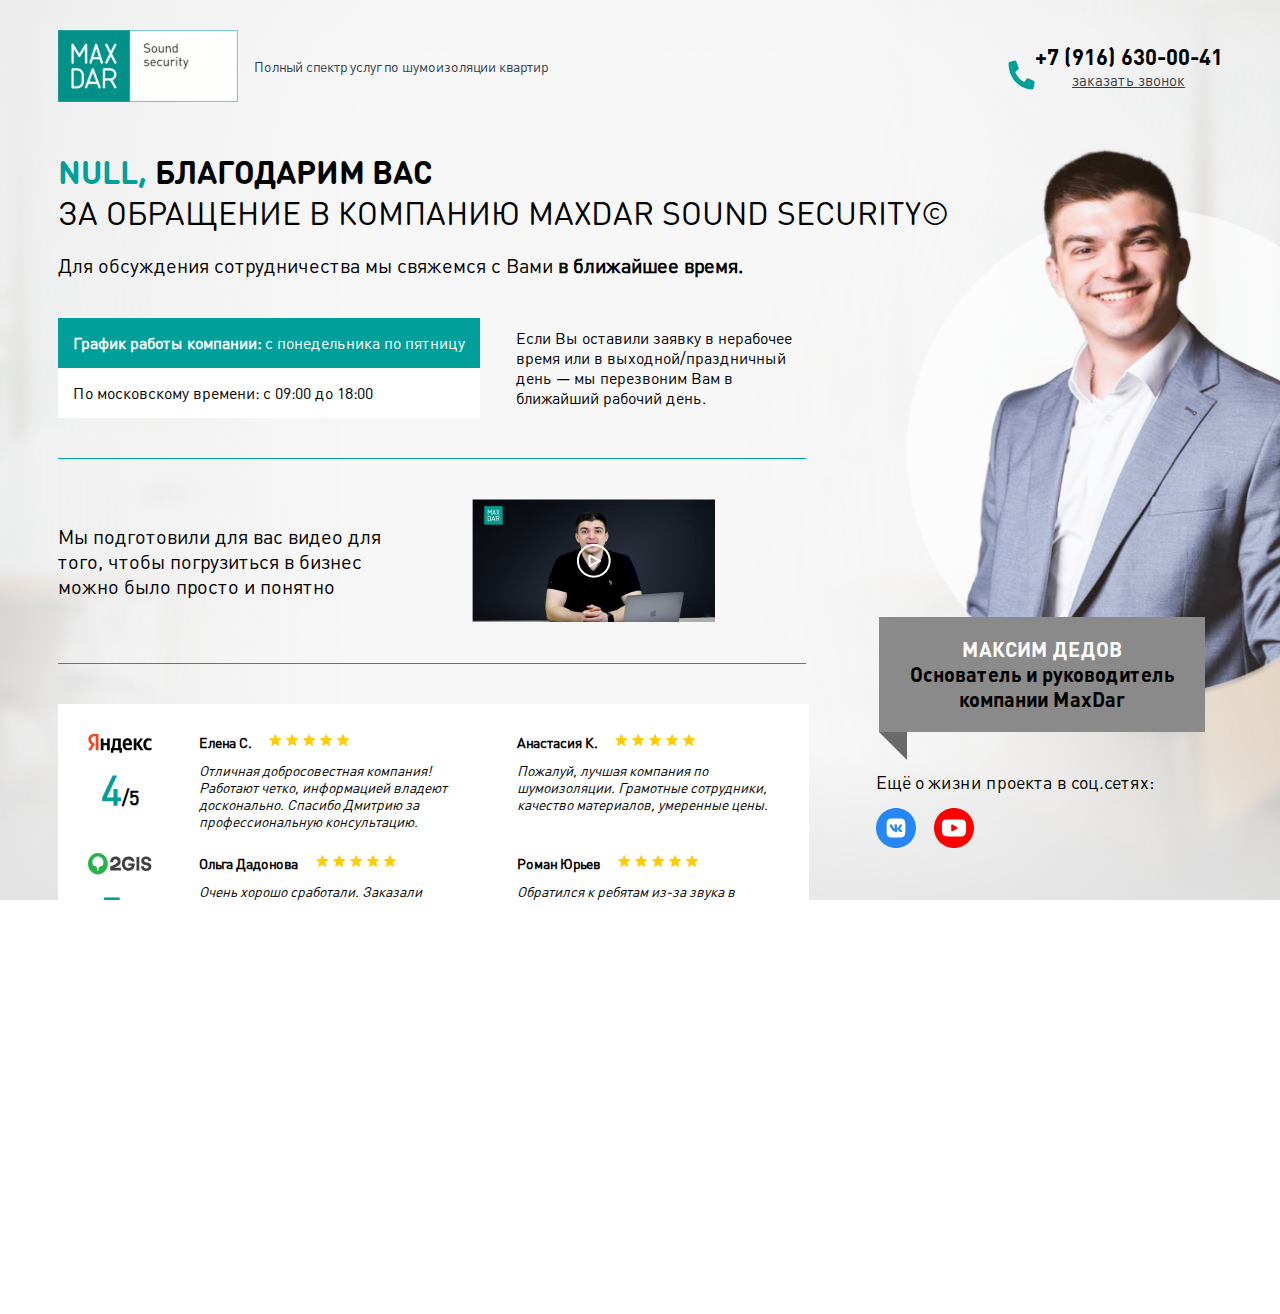
==== thanks.html @ f6398844 "last" ====
<!DOCTYPE html>
<html lang="en">
  <head>
    <meta charset="UTF-8" />
    <meta http-equiv="X-UA-Compatible" content="IE=edge" />
    <meta name="viewport" content="width=device-width, initial-scale=1.0" />
    <link rel="preconnect" href="https://fonts.gstatic.com" crossorigin />
    <link
      href="https://fonts.googleapis.com/css2?family=Bebas+Neue&family=Montserrat:wght@700&display=swap"
      rel="stylesheet"
    />
    <link rel="stylesheet" href="./css/reset.css" />
    <link rel="stylesheet" href="./css/thanks.css" />
    <link rel="stylesheet" href="./css/animate.css">
    <title></title>
  </head>

  <body id="thanks-body">
    <div class="wrapper thanks-wrapper">
      <header class="header">
        <div class="container">
          <div class="header__body">
            <div class="header__content">
              <div class="header__logo">
                <img src="./img/header/logo.svg" alt="logo" />
              </div>
              <p class="header__text">
                Полный спектр услуг по шумоизоляции квартир
              </p>
            </div>

            <div class="call__block">
              <div class="call__icon">
                <img src="./img/header/phone-icon.svg" alt="phone-icon" />
              </div>
              <div class="call__text">
                <a class="call__number" href="tel:+79166300041"
                  >+7 (916) 630-00-41</a
                >
                <a class="call__order" data-id="#phone"> заказать звонок </a>
              </div>
            </div>
          </div>
        </div>
      </header>
      <div class="thanks">
        <dib class="thanks__body">
          <div class="container">
            <div class="thanks__container">
              <h1 class="thanks__title title">
                <span id="thanks-name"></span>
                <span class="bold">благодарим Вас</span> <br />за обращение в
                компанию MaxDar Sound Security©
              </h1>
              <p class="thanks__description">
                Для обсуждения сотрудничества мы свяжемся с Вами
                <span>в ближайшее время.</span>
              </p>
              <div class="thanks__schedule">
                <div class="thanks__work-schedule">
                  <p class="thanks__schedule-item thanks__schedule-item1">
                    <span>График работы компании:</span> с понедельника по
                    пятницу
                  </p>
                  <p class="thanks__schedule-item thanks__schedule-item2">
                    По московскому времени: с 09:00 до 18:00
                  </p>
                </div>
                <p class="thanks__offdays">
                  Если Вы оставили заявку в нерабочее время или в
                  выходной/праздничный день — мы перезвоним Вам в ближайший
                  рабочий день.
                </p>
              </div>
              <div class="thanks__video">
                <p class="thanks__video-descrip">
                  Мы подготовили для вас видео для того, чтобы погрузиться в
                  бизнес можно было просто и понятно
                </p>
                <div class="thanks__video-play">
                  <iframe src="https://www.youtube.com/embed/GBQIynxa2lI?enablejsapi=1&version=3&wmode=transparent" title="YouTube video player" frameborder="0" allow="accelerometer; autoplay; clipboard-write; encrypted-media; gyroscope; picture-in-picture" allowfullscreen></iframe>
                  <img src="./img/thanks/poster.png" alt="poster" class="poster">
                </div>
              </div>
              <div class="thanks__social">
                <div class="thanks__social-comments">
                  <div class="thanks__social-icons">
                    <img src="./img/thanks/yandex.svg" alt="yandex" />
                    <p class="thanks__coment-mark">4<span>/5</span></p>
                    <img src="./img/thanks/2gis.svg" alt="2gis" />
                    <p class="thanks__coment-mark">5<span>/5</span></p>
                  </div>
                  <div class="thanks__social-coments">
                    <div class="social__coments-item">
                      <p class="social__name-reviewer">
                        Елена С.
                        <img src="./img/thanks/stars.svg" alt="stars" />
                      </p>
                      <p class="social__text-reviewer">
                        Отличная добросовестная компания! Работают четко,
                        информацией владеют досконально. Спасибо Дмитрию за
                        профессиональную консультацию.
                      </p>
                    </div>
                    <div class="social__coments-item">
                      <p class="social__name-reviewer">
                        Анастасия К.
                        <img src="./img/thanks/stars.svg" alt="stars" />
                      </p>
                      <p class="social__text-reviewer">
                        Пожалуй, лучшая компания по шумоизоляции. Грамотные
                        сотрудники, качество материалов, умеренные цены.
                      </p>
                    </div>
                    <div class="social__coments-item">
                      <p class="social__name-reviewer">
                        Ольга Дадонова
                        <img src="./img/thanks/stars.svg" alt="stars" />
                      </p>
                      <p class="social__text-reviewer">
                        Очень хорошо сработали. Заказали материал, все пришло
                        вовремя, ожидаемого качества. Молодцы. Спасибо. Будем
                        ещё заказывать.
                      </p>
                    </div>
                    <div class="social__coments-item">
                      <p class="social__name-reviewer">
                        Роман Юрьев
                        <img src="./img/thanks/stars.svg" alt="stars" />
                      </p>
                      <p class="social__text-reviewer">
                        Обратился к ребятам из-за звука в лифтовой шахте,
                        который слышно у меня в спальне. Результатом очень
                        доволен!
                      </p>
                    </div>
                  </div>
                </div>
                <div class="thanks__social-networks">
                  <div class="first__network">
                    <p class="social__network-life">
                      Ещё о жизни проекта в соц.сетях:
                    </p>
                    <div class="thanks__social-networks-icons">
                      <a href="https://vk.com/maxdarss" target="_blank"
                        ><img src="./img/thanks/vk.svg" alt="vk"
                      /></a>
                      <a
                        href="https://www.youtube.com/channel/UCJZ3tU3CVVN_T6oX4x-h0AQ"
                        target="_blank"
                        ><img src="./img/thanks/youtube.svg" alt="youtube"
                      /></a>
                    </div>
                  </div>
                  <div class="second__network">
                    <p class="thanks__brand-text">Главный сайт бренда:</p>
                    <p class="tahks__brand">
                      <a href="https://md-ss.ru/" target="_blank"
                        ><img src="./img/thanks/brend.svg" alt="brend"
                      /></a>
                    </p>
                  </div>
                </div>
              </div>
              <a class="thanks__back-homepage" href="index.html"
                >Вернуться на основную страницу
              </a>
              <p class="thanks__advertisement">
                Cоседей не выбирают, а шумоизоляцию можно выбрать у нас
              </p>
              <div class="thanks__card">
                <p class="thanks__card-name">
                  <span>Максим Дедов</span> <br />
                  Основатель и руководитель компании MaxDar
                </p>
                <div class="thanks__triangle"></div>
              </div>
            </div>
          </div>
        </dib>
      </div>
      <footer class="footer">
        <div class="container">
          <div class="footer__body">
            <div class="footer__first-block">
              <p class="footer__first-date">
                ©MaxDar Sound Security, 2018-
                <span class="date-now">2022</span> г.
              </p>
              <p class="footer__first-info">ООО «СК МАКСДАР», ИНН 5262379949</p>
              <div class="footer__first-place">
                <img src="./img/footer/place-icon.svg" alt="place" />
                <p class="footer__place-text">Россия, Нижний Новгород</p>
              </div>
            </div>
            <div class="footer__second-block">
              <a href="https://md-ss.ru/" target="_blank"
                ><img
                  class="footer__logo"
                  src="./img/footer/logo.svg"
                  alt="brand"
              /></a>
              <div class="footer__social-networks">
                <a
                  href="https://www.youtube.com/channel/UCJZ3tU3CVVN_T6oX4x-h0AQ"
                  target="_blank"
                  ><img src="./img/footer/youtube.svg" alt="youtube"
                /></a>
                <a href="https://vk.com/maxdarss" target="_blank"
                  ><img src="./img/footer/vk.svg" alt="vk"
                /></a>
              </div>
            </div>
            <div class="footer__third-block">
              <div class="header__call footer__call">
                <div class="footer__call-block call__block">
                  <div class="call__icon footer__call-icon">
                    <img src="./img/footer/phone-icon.svg" alt="phone-icon" />
                  </div>
                  <div class="call__text">
                    <a class="call__number" href="tel:+79219662408"
                      >8 (916) 630-00-41</a
                    >
                    <p class="call__order modal-phone">Бесплатный звонок</p>
                  </div>
                </div>
              </div>
              <p class="footer__policy politicy">Политика конфиденциальности</p>
              <div class="footer__franchise">
                <a
                  href="https://xn--5-7sbamtgf4aex7b0b.xn--p1ai/"
                  target="_blank"
                  ><img
                    src="./img/footer/franchises-logo.svg"
                    alt="logo"
                    class="franchise__logo"
                /></a>
                <div class="franchise__text">
                  <a
                    href="https://xn--5-7sbamtgf4aex7b0b.xn--p1ai/"
                    target="_blank"
                    >Упаковка и продвижение франшиз: «Франчайзинг5»</a
                  >
                </div>
              </div>
            </div>
          </div>
        </div>
      </footer>
    </div>
    <script src="./js/thanks.js"></script>
    <script src="./js/poster.js"></script>
    <script src="./js/wow.min.js"></script>
    <script>new WOW().init()</script>
  </body>
</html>
---- css/thanks.css ----
@font-face {
  font-family: "DIN Pro";
  font-style: normal;
  font-weight: 400;
  src: url("../fonts/DINPro.ttf");
}
@font-face {
  font-family: "DIN Pro-Bold";
  font-style: normal;
  font-weight: 700;
  src: url("../fonts/DINPro-Bold.ttf");
}
@font-face {
  font-family: "DIN Pro-Medium";
  font-style: normal;
  font-weight: 500;
  src: url("../fonts/DINPro-Medium.ttf");
}
@font-face {
  font-family: "DIN Pro-italic";
  font-style: normal;
  font-weight: 400;
  src: url("../fonts/DINPro-Italic.ttf");
}
@font-face {
  font-family: "DIN Round Pro";
  font-style: normal;
  font-weight: 400;
  src: url("../fonts/dinroundpro.otf");
}
@font-face {
  font-family: "DIN Round Pro-Bold";
  font-style: normal;
  font-weight: 700;
  src: url("../fonts/dinroundpro_bold.otf");
}

*,
*::after,
*::before {
  max-width: 100%;
}
html,
body {
  height: 100%;
  overflow-x: hidden;
  font-family: "DIN Pro";
  -webkit-font-smoothing: antialiased;
  -moz-osx-font-smoothing: grayscale;
}
.wrapper {
  min-height: 100%;

  display: flex;
  flex-direction: column;
  margin: 0 auto;
  position: relative;
}

.container {
  max-width: 1195px;
  padding: 0 15px;
  margin: 0 auto;
}

@media (max-width: 600px) {
  .container {
    width: 300px;
  }
}

.header {
  position: absolute;
  top: 0;
  left: 0;
  width: 100%;
  z-index: 2;
}
.header__body {
  display: flex;
  justify-content: space-between;
  align-items: center;
  padding: 30px 0px;
}
.header__content {
  display: flex;
  align-items: center;
}
.header__logo {
  padding-right: 16px;
}
.header__text {
  font-family: "DIN Pro";
  font-weight: 400;
  font-size: 14px;
  line-height: 17px;
  color: #303d4d;
}

.call__block {
  display: flex;
  align-items: flex-end;

  position: relative;
  z-index: 5;
}
.call__text {
  display: flex;
  flex-direction: column;
  align-items: center;
}
.call__number {
  font-family: "DIN Pro-Bold";
  font-weight: 700;
  font-size: 22px;
  line-height: 28px;
  color: #000000;
}
.call__order {
  font-style: normal;
  font-weight: 400;
  font-size: 15px;
  line-height: 19px;
  text-decoration-line: underline;
  color: #303d4d;
}
.call__block-effect {
  width: 454.79px;
  height: 123.02px;
  background-color: #fff;
  filter: blur(80px);
  border-radius: 90%;
  position: absolute;
  top: 0;
  right: 10%;
}
@media (max-width: 786px) {
  .header__text {
    display: none;
  }
}
@media (max-width: 600px) {
  .call__icon img {
    display: none;
  }
  .call__number {
    font-size: 16px;
  }
  .header__logo img {
    width: 100px;
    height: 40px;
  }
  .call__block-effect {
    display: none;
  }
}

.thanks {
  background: url("../img/thanks/Фон.png") 50% 0 / cover no-repeat;
  display: flex;
  flex-direction: column;
  justify-content: center;
  flex: 1 1 100%;
}

.thanks__title {
  font-family: "DIN Round Pro";
  font-size: 32px;
  line-height: 41px;
  text-transform: uppercase;
  color: rgba(0, 0, 0, 1);
}
.bold {
  font-family: "DIN Round Pro-Bold";
  font-weight: 700;
  display: inline-block;
}

#thanks-name {
  color: rgba(0, 159, 154, 1);
  font-family: "DIN Round Pro-Bold";
  font-weight: 700;
}

.thanks__description {
  margin-top: 20px;
  font-style: normal;
  font-weight: 400;
  font-size: 20px;
  line-height: 25px;
  color: #000000;
}

.thanks__description > span {
  font-weight: 700;
}

.thanks__schedule {
  margin-top: 40px;
  display: flex;
  max-width: 748px;
  justify-content: space-between;
  align-items: center;
  padding-bottom: 40px;
  border-bottom: 1px solid #009f9a;
}
.thanks__work-schedule {
  max-width: 428px;
}
.thanks__schedule-item {
  padding: 15px;
  font-family: "DIN Pro";
  font-size: 16px;
  line-height: 20px;
  flex: none;
  order: 0;
  flex-grow: 0;
}
.thanks__schedule-item > span {
  font-weight: 700;
}
.thanks__schedule-item1 {
  color: #ffffff;
  background-color: #009f9a;
}
.thanks__schedule-item2 {
  color: #000000;
  background-color: #fff;
}
.thanks__offdays {
  max-width: 290px;
  font-family: "DIN Pro";
  font-size: 16px;
  line-height: 20px;
  color: #000000;
}

.thanks__video {
  max-width: 748px;
  display: flex;
  align-items: center;
  padding: 40px 0px;
  border-bottom: 1px solid #009f9a;
}
.thanks__video-descrip {
  flex: 0 1 50%;
  font-family: "DIN Pro";
  font-size: 20px;
  line-height: 25px;
  color: #000000;
  margin-right: 80px;
}
.thanks__video-play {
  flex: 0 1 50%;
  position: relative;

}
.poster{
	position: absolute;
	top: 0;
	left: 0;

}
.thanks__video-play iframe,
.thanks__video-play video {
  object-fit: cover;
  width: 242px;
  height: 122px;
}

.thanks__social {
  margin: 40px 0;
  display: flex;
}

.thanks__social-comments {
  display: flex;
  background-color: #ffffff;
  padding: 30px 0 0 30px;
  max-width: 751px;
}
.thanks__coment-mark {
  text-align: center;
  margin: 12.5px 0 30px 0;
  font-family: "DIN Pro";
  font-weight: 700;
  font-size: 40px;
  line-height: 50px;
  color: #009f9a;
}
.thanks__coment-mark > span {
  font-size: 20px;
  color: #000000;
}

.thanks__social-coments {
  margin-left: 47px;
  padding-right: 30px;
  display: flex;
  flex-wrap: wrap;
  justify-content: space-between;
}
.social__coments-item {
  max-width: 262px;
}
.social__name-reviewer {
  font-family: "DIN Pro";
  font-weight: 700;
  font-size: 14px;
  line-height: 18px;
  flex: none;
  order: 0;
  flex-grow: 0;
}
.social__name-reviewer > img {
  margin-left: 15px;
}
.social__text-reviewer {
  margin-top: 10px;
  font-family: "DIN Pro";
  font-style: italic;
  font-weight: 400;
  font-size: 14px;
  line-height: 17px;
  color: #000000;
  flex: none;
  order: 1;
  flex-grow: 0;
}
.thanks__social-networks {
  padding-left: 67px;
  display: flex;
  flex-direction: column;
  justify-content: end;
}
.tahks__brand {
  margin-top: 15px;
}
.thanks__brand-text {
  margin-top: 51px;
  font-size: 18px;
  line-height: 22px;
  color: #000000;
  flex: none;
  order: 0;
  flex-grow: 0;
}
.thanks__social-networks-icons {
  margin-top: 15px;
}
.thanks__social-networks-icons > *:not(:last-child) {
  padding-right: 15px;
}
.social__network-life {
  font-weight: 400;
  font-size: 18px;
  line-height: 22px;
  color: #000000;
  flex: none;
  order: 0;
  flex-grow: 0;
}
.thanks__back-homepage {
  font-weight: 400;
  font-size: 18px;
  line-height: 22px;
  text-decoration-line: underline;
}
.thanks__advertisement {
  margin: 40px 0 42px 0;
  font-family: "DIN Round Pro-Bold";
  font-style: normal;
  font-weight: 700;
  font-size: 24px;
  line-height: 31px;
  text-transform: uppercase;
  color: #000000;
}
.thanks__container {
  padding-top: 151px;
  position: relative;
}
.thanks__card {
  max-width: 326px;
  position: absolute;
  top: 617px;
  left: 821px;
}

.thanks__card-name {
  font-family: "DIN Pro-Bold";
  font-size: 20px;
  line-height: 25px;
  text-align: center;
  color: #000000;
  padding: 20px;
  background-color: #8a8a8a;
}
.thanks__card-name > span {
  text-transform: uppercase;
  color: #ffffff;
}
.thanks__triangle {
  width: 0;
  height: 0;
  border-left: 28px solid transparent;
  border-top: 28px solid #6a6a6a;
}

@media (max-width: 1130px) {
  .thanks__card {
    display: none;
  }

  .thanks__social {
    align-items: center;
  }
}
@media (max-width: 999px) {
  .thanks {
    background: #f5f5f5;
  }
  .thanks__social-networks {
    padding-left: 20px;
  }
}

@media (max-width: 935px) {
  .thanks__social {
    flex-direction: column;
  }
  .thanks__social-networks {
    flex-direction: row;
    padding-left: 0px;
    margin-top: 15px;
    align-items: flex-start;
    width: 750px;
    justify-content: space-between;
    padding: 0px 15px;
  }
  .thanks__video-play {
    display: flex;
    justify-content: flex-end;
  }
  .thanks__video {
    padding: 40px 15px;
  }
  .thanks__video-descrip {
    font-size: 16px;
  }
  .thanks__brand-text {
    margin-top: 0px;
  }
  .social__network-life {
    width: 175px;
    text-align: center;
  }
  .first__network,
  .second__network {
    display: flex;
    flex-direction: column;
    justify-content: center;
    align-items: center;
  }
  .thanks__title {
    text-align: center;
  }
  .thanks__description {
    text-align: center;
  }
  .thanks__advertisement {
    margin: 30px 0;
    font-size: 20px;
    line-height: 125%;
    text-transform: uppercase;
    text-align: center;
  }
}
@media (max-width: 785px) {
  .thanks__title {
    font-size: 20px;
    line-height: 125%;
  }
  .thanks__description {
    font-size: 18px;
  }
  .thanks__schedule {
    margin: 0px 0px;
    padding-top: 15px;
    flex-direction: column;
    padding-bottom: 0;
  }

  .thanks__work-schedule {
    text-align: center;
  }
  .thanks__video {
    padding: 15px 15px;
    flex-direction: column;
  }
  .thanks__video-descrip {
    margin-right: 0px;
    text-align: center;
    padding-bottom: 10px;
  }
  .thanks__offdays {
    max-width: 430px;
    text-align: center;
    padding: 15px 0px;
  }
  .social__network-life {
    font-size: 16px;
  }
  .thanks__brand-text {
    font-size: 16px;
  }
  .thanks__social-comments {
    display: none;
  }
  .thanks__social-networks {
    flex-direction: column;
    align-items: center;
    justify-content: center;
    margin: 0 auto;
    width: 300px;
    padding: 0px 15px;
  }
  .first__network {
    padding-bottom: 15px;
  }
  .thanks__advertisement {
    margin: 15px 0;
    font-size: 18px;
  }
}
@media (max-width: 600px) {
  .thanks__back-homepage {
    display: block;
    text-align: center;
    font-size: 16px;
  }
}
.footer {
  background-color: #8a8a8a;
}
.footer__body {
  display: flex;
  justify-content: space-between;
  padding: 12px 0 14px 0;
}
.footer__first-block {
  max-width: 209px;
  display: flex;
  flex-direction: column;
  justify-content: space-between;
  font-size: 12px;
  line-height: 15px;

  color: #000000;
}
.footer__first-date {
  padding-top: 12px;
}
.footer__first-info {
  margin-top: 21.5px;
}
.footer__first-place {
  display: flex;
  align-items: center;
  margin-top: 16px;
}
.footer__place-text {
  margin-left: 17.5px;
}

.footer__second-block {
  padding-top: 3px;
  max-width: 88px;
  text-align: center;
}
.footer__logo {
  max-width: 76px;
}
.footer__social-networks {
  padding: 63% 0 8px 0;
}
.footer__social-networks > *:not(:last-child) {
  margin-right: 23px;
}

.footer__third-block {
  display: flex;
  flex-direction: column;
  align-items: flex-end;
}
.footer__call-icon {
  padding-bottom: 10px;
  padding-right: 19px;
}
.footer__policy {
  margin-top: 11.5px;
  font-size: 12px;
  line-height: 15px;
  text-align: center;
  text-decoration-line: underline;
  color: #000000;
}

.footer__franchise {
  margin-top: 19px;
  display: flex;
  align-items: center;
}
.franchise__text {
  max-width: 160px;
  padding-left: 10px;
  font-size: 12px;
  line-height: 15px;
  display: flex;
  align-items: center;

  color: #000000;
}
.country__logo {
  padding-right: 10px;
}

@media (max-width: 600px) {
  .footer__body {
    flex-direction: column;
  }
  .footer__first-block {
    margin: 0 auto;
  }
  .footer__second-block {
    margin: 0 auto;
  }
  .footer__third-block {
    align-items: center;
  }
  .footer__social-networks {
    padding: 20% 0 8px 0;
  }
}

/*  -----------------------------------------section client---------------------------------------- */
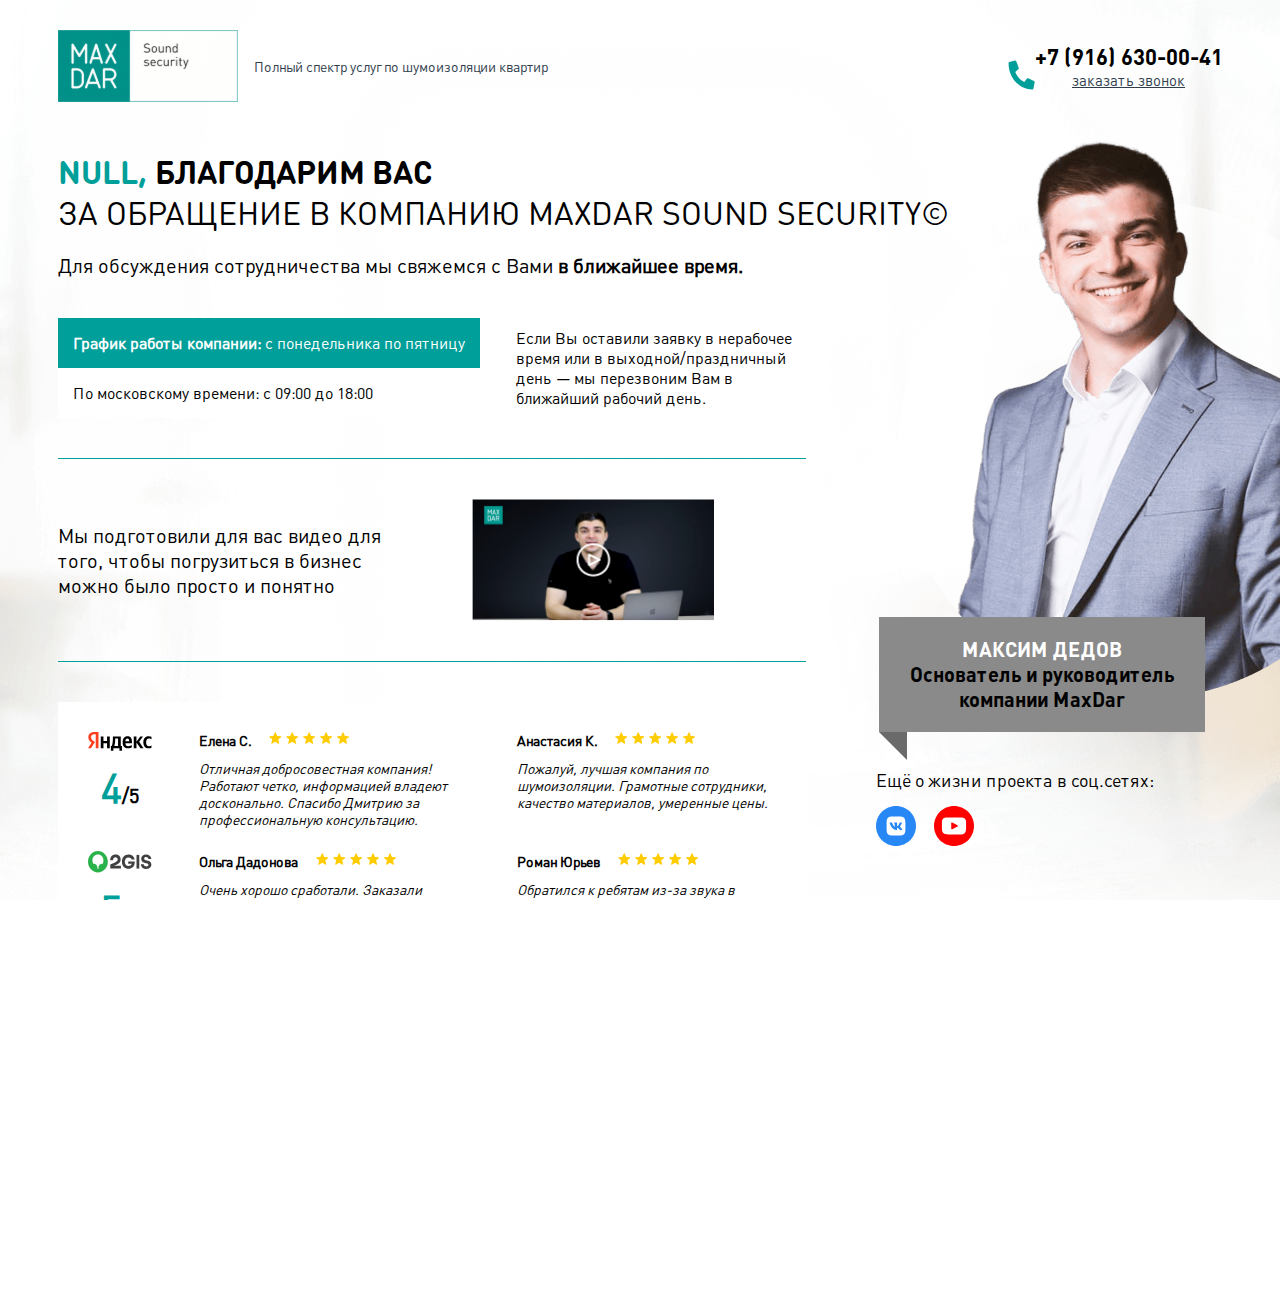
==== commit a2a809a3: "last" ====
--- a/thanks.html
+++ b/thanks.html
@@ -9,6 +9,11 @@
       href="https://fonts.googleapis.com/css2?family=Bebas+Neue&family=Montserrat:wght@700&display=swap"
       rel="stylesheet"
     />
+    <link
+      rel="stylesheet"
+      href="https://cdn.jsdelivr.net/npm/@fancyapps/ui/dist/fancybox.css"
+    />
+    <link rel="shortcut icon" href="favicon.ico" type="image/x-icon" />
     <link rel="stylesheet" href="./css/reset.css" />
     <link rel="stylesheet" href="./css/thanks.css" />
     <link rel="stylesheet" href="./css/animate.css">
@@ -78,8 +83,9 @@
                   бизнес можно было просто и понятно
                 </p>
                 <div class="thanks__video-play">
-                  <iframe src="https://www.youtube.com/embed/GBQIynxa2lI?enablejsapi=1&version=3&wmode=transparent" title="YouTube video player" frameborder="0" allow="accelerometer; autoplay; clipboard-write; encrypted-media; gyroscope; picture-in-picture" allowfullscreen></iframe>
-                  <img src="./img/thanks/poster.png" alt="poster" class="poster">
+                  <a data-fancybox href="https://www.youtube.com/embed/GBQIynxa2lI?enablejsapi=1&version=3&wmode=transparent"  data-width="1000" data-height="700">
+                    <img src="./img/thanks/poster.png" width="242" height="122" />
+                   </a>
                 </div>
               </div>
               <div class="thanks__social">
@@ -162,12 +168,6 @@
                   </div>
                 </div>
               </div>
-              <a class="thanks__back-homepage" href="index.html"
-                >Вернуться на основную страницу
-              </a>
-              <p class="thanks__advertisement">
-                Cоседей не выбирают, а шумоизоляцию можно выбрать у нас
-              </p>
               <div class="thanks__card">
                 <p class="thanks__card-name">
                   <span>Максим Дедов</span> <br />
@@ -175,6 +175,16 @@
                 </p>
                 <div class="thanks__triangle"></div>
               </div>
+              <div class="thanks__photo"><img src="./img/thanks/man.png" alt="man" class="photo__men">
+              <img src="./img/thanks/Ellipse.svg" alt="circle" class="photo__sircle"></div>
+              <a class="thanks__back-homepage" href="index.html"
+                >Вернуться на основную страницу
+              </a>
+              <p class="thanks__advertisement">
+                Cоседей не выбирают, а шумоизоляцию можно выбрать у нас
+              </p>
+             
+              
             </div>
           </div>
         </dib>
@@ -218,10 +228,10 @@
                     <img src="./img/footer/phone-icon.svg" alt="phone-icon" />
                   </div>
                   <div class="call__text">
-                    <a class="call__number" href="tel:+79219662408"
-                      >8 (916) 630-00-41</a
+                    <a class="call__number" href="tel:+79166300041"
+                      >+7 (916) 630-00-41</a
                     >
-                    <p class="call__order modal-phone">Бесплатный звонок</p>
+                    <p class="call__order modal-phone">Заказать звонок</p>
                   </div>
                 </div>
               </div>
@@ -249,7 +259,7 @@
       </footer>
     </div>
     <script src="./js/thanks.js"></script>
-    <script src="./js/poster.js"></script>
+    <script src="https://cdn.jsdelivr.net/npm/@fancyapps/ui@4.0/dist/fancybox.umd.js"></script>
     <script src="./js/wow.min.js"></script>
     <script>new WOW().init()</script>
   </body>
--- a/css/thanks.css
+++ b/css/thanks.css
@@ -156,7 +156,7 @@
 }
 
 .thanks {
-  background: url("../img/thanks/Фон.png") 50% 0 / cover no-repeat;
+  background: url("../img/thanks/thanks-back.png") 50% 0 / cover no-repeat;
   display: flex;
   flex-direction: column;
   justify-content: center;
@@ -385,8 +385,24 @@
   position: absolute;
   top: 617px;
   left: 821px;
-}
-
+  z-index: 10;
+}
+.thanks__photo{
+  position: relative;
+  bottom: 882px;
+  left: 839px;
+}
+.photo__men{
+  position: absolute;
+  top: 0;
+  left: 0;
+  z-index: 5;
+}
+.photo__sircle{
+  position: absolute;
+  top: 70px;
+  left: 0;
+}
 .thanks__card-name {
   font-family: "DIN Pro-Bold";
   font-size: 20px;
@@ -408,10 +424,12 @@
 }
 
 @media (max-width: 1130px) {
-  .thanks__card {
+  .thanks__card{
     display: none;
   }
-
+  .thanks__photo{
+    display: none;
+  }
   .thanks__social {
     align-items: center;
   }
@@ -532,6 +550,33 @@
     margin: 15px 0;
     font-size: 18px;
   }
+  .thanks__card{
+    display: block;
+    max-width: 270px;
+    padding-top: 190px;
+    position: relative;
+    left: 0;
+    top: 0;
+    z-index: 10;
+    margin: 0 auto;
+  }
+  .thanks__photo {
+    display: block;
+    width: 250px;
+    position: absolute;
+    bottom: 403px;
+    left: 33%;
+}
+  .thanks__card-name {
+    font-size: 16px;
+    line-height: 125%;
+    padding: 10px;
+}
+  .photo__sircle{
+    width: 220px;
+    top: 64px;
+    left: 15px;
+  }
 }
 @media (max-width: 600px) {
   .thanks__back-homepage {
@@ -539,6 +584,10 @@
     text-align: center;
     font-size: 16px;
   }
+  .thanks__photo {
+    bottom: 435px;
+    left: 4%;
+}
 }
 .footer {
   background-color: #8a8a8a;
